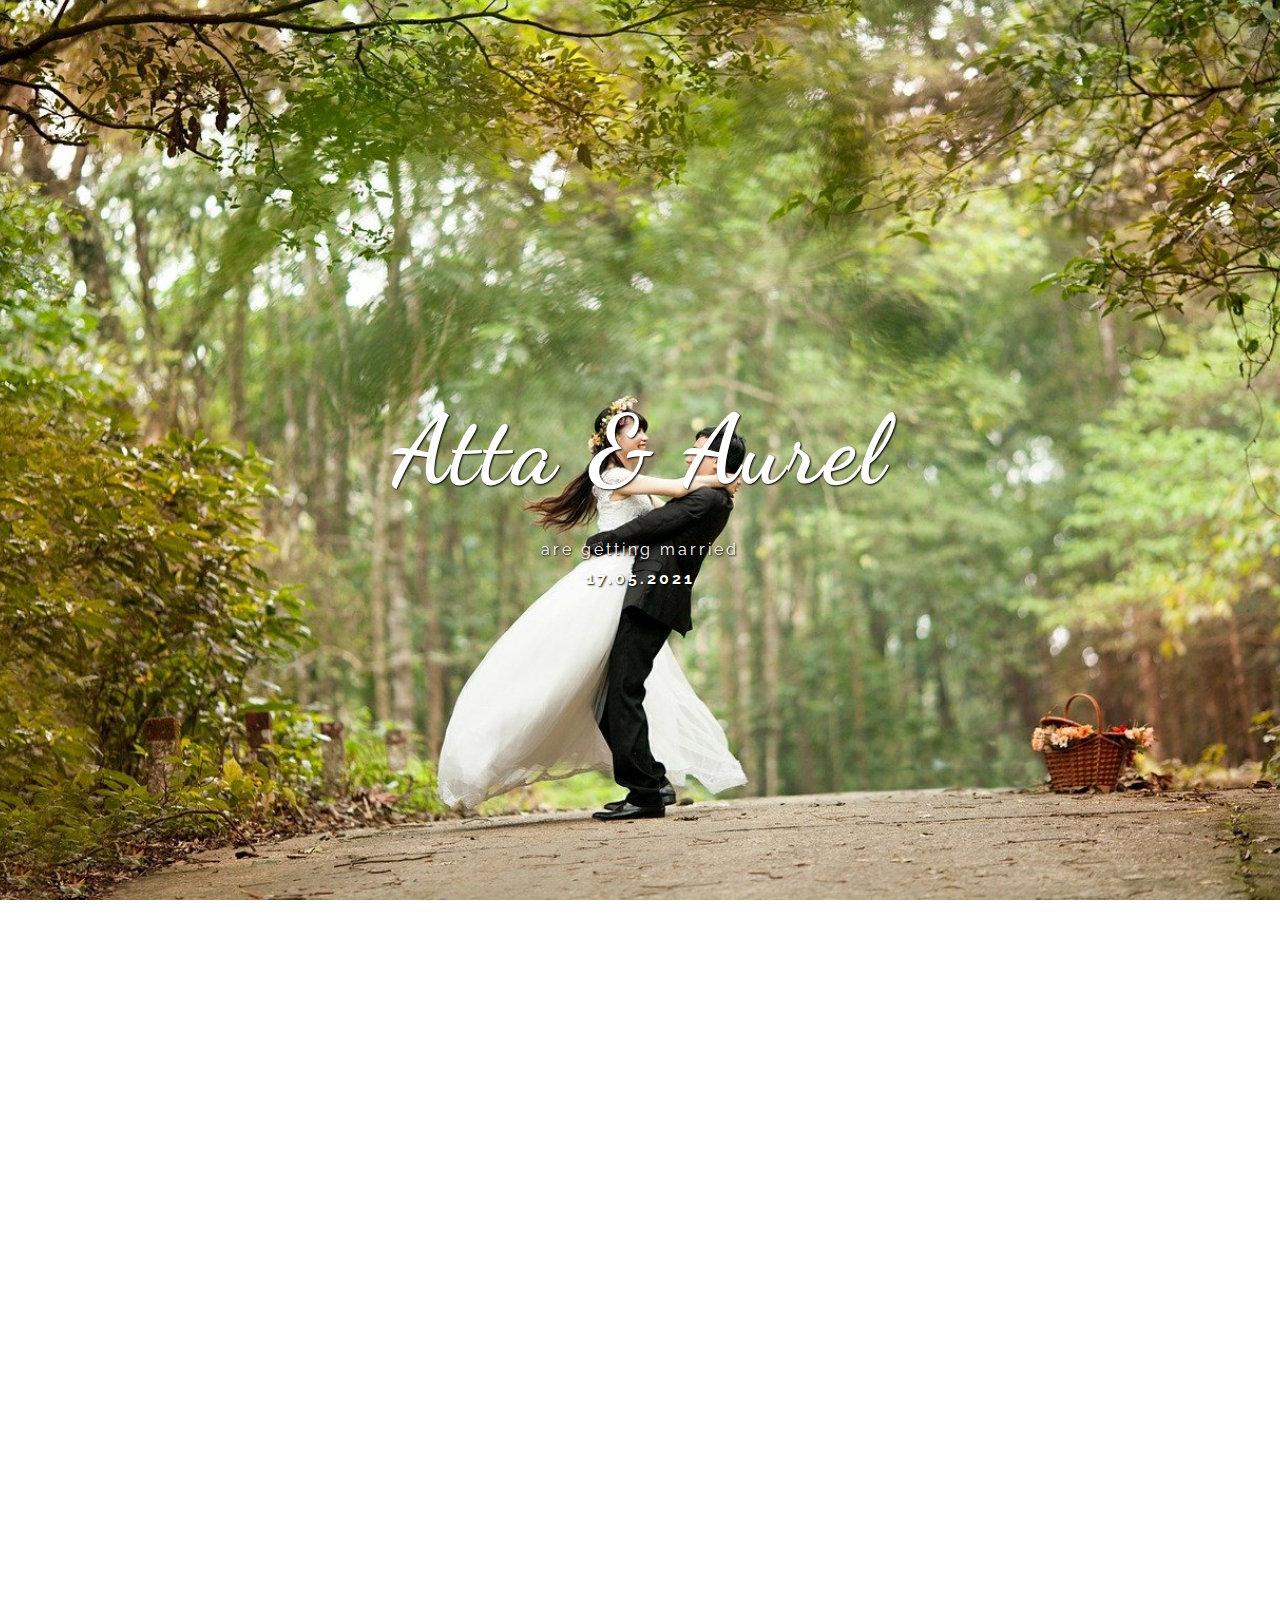
==== index.html @ 4eb8aac4 "Update index.html" ====
<!DOCTYPE html>
<html xmlns="http://www.w3.org/1999/xhtml">

<head>
	<meta http-equiv="Content-Type" content="text/html; charset=utf-8" />
	<title>Undangan Digital</title>


	<link rel="stylesheet" type="text/css" href="examples.css" />
	<link rel="preconnect" href="https://fonts.gstatic.com">
	<link href="https://fonts.googleapis.com/css2?family=Raleway:ital,wght@1,459&display=swap" rel="stylesheet">
	<link rel="preconnect" href="https://fonts.gstatic.com">
	<link href="https://fonts.googleapis.com/css2?family=Dancing+Script:wght@700&display=swap" rel="stylesheet">
	<style>

	/* Style for our header texts
	* --------------------------------------- */
	h1{
		font-family: 'Dancing Script', cursive;
		color: #fff;
		text-shadow: 1px 1px 2px black;
		letter-spacing: 3px;
		margin:0;
		padding:0;
	}
	h2{
		letter-spacing: 3px;
		line-height: 1.8;
		font-family: 'Raleway', sans-serif;
		color: #fff;
		text-shadow: 1px 1px 2px black;
		margin:0;
		padding:0;
	}
	h3{
		letter-spacing: 3px;
		line-height: 1.8;
		font-family: 'Raleway', sans-serif;
		color: #fff;
		text-shadow: 1px 1px 2px black;
		margin:0;
		padding:0;
	}
	p{
		line-height: 2.0;
		font-family: 'Raleway', sans-serif;
		color: #fff;
		margin-top:10px;
		margin-left:40px;
		margin-right:40px;
	}
	.button{
		background-color: #4CAF50; /* Green */
		border: none;
		color: white;
		padding: 15px 32px;
		text-align: center;
		text-decoration: none;
		display: inline-block;
		font-size: 16px;
	}

	/* Centered texts in each section
	* --------------------------------------- */
	.section{
		text-align:center;
	}


	/* Backgrounds will cover all the section
	* --------------------------------------- */
	#section0,
	#section1,
	#section2,
	#section3,
    #slide1,
    #slide2{
		background-size: cover;
		background-attachment: fixed;
	}

	/* Defining each sectino background and styles
	* --------------------------------------- */
	#section0{
		background-image: url(imgs/bg1.jpg);
		background-position: center;
	}
	#section0 h1{
		top: 50%;
		transform: translateY(-50%);
		position: relative;
	}
	#section0 h2{
		top: 50%;
		transform: translateY(-50%);
		position: relative;
	}
	#section2{
		background-image: url(imgs/bg2.jpg);
		padding: 6% 0 0 0;
		background-position: center;
	}
	#section2 h2{
		top: 10%;
		transform: translateY(-50%);
		position: relative;
	}
	#section2 p{
		top: 30%;
		transform: translateY(-50%);
		position: relative;
	}
	#section3{
		background-image: url(imgs/bg4.jpg);
		padding: 6% 0 0 0;
	}
	#section3 h2{
		top: 30%;
		transform: translateY(-50%);
		position: relative;
	}
	</style>

	<!--[if IE]>
		<script type="text/javascript">
			 var console = { log: function() {} };
		</script>
	<![endif]-->
</head>
<body>


<div id="fullpage">
	<div class="section" id="section0"><h1><b>Atta & Aurel</b> </br></h1>
	<h2>are getting married</br><b>17.05.2021</b></h2></div>
	<div class="section" id="section2">
		<p><i>Bismillahirahmanirrahim</i></br>
		<i>Assalamu'alaikum warahmatullahi wabarakatuh Dengan memohon rahmat dan ridho Allah SWT, Mohon do'a restu Bapak/Ibu/Saudara/i dalam rangka melangsungkan pernikahan putra-putri kami :</br>
		<b>Atta Halilintar</b></br>Putra pertama Bpk Joko & Ibu Susi</br><b>&</b></br>
		<b>Aurel Hermansyah</b></br>Putri pertama Bpk Anang & Ibu KD</i>
    </p></div>
	<div class="section" id="section3">
		<h2>Waktu</br>Akad : Ahad, 16 Mei 2021</br>Resepsi : Senin, 17 Mei 2021</h2>
		<h2>Tempat</br>Gedung Bhakti Wanitatama Jl.Laksa Adisucipto No.88, Yogyakarta</br><a href="#" class="button">MAPS</a></h2>
	</div>
</div>

<script type="text/javascript" src="fullpage.js"></script>
<script type="text/javascript" src="examples.js"></script>

<script type="text/javascript">
    var myFullpage = new fullpage('#fullpage', {
        verticalCentered: false,

        //to avoid problems with css3 transforms and fixed elements in Chrome, as detailed here: https://github.com/alvarotrigo/fullPage.js/issues/208
        css3:false
    });
</script>
</body>
</html>
---- examples.css ----
@CHARSET "ISO-8859-1";
/* Reset CSS
 * --------------------------------------- */
body,div,dl,dt,dd,ul,ol,li,h1,h2,h3,h4,h5,h6,pre,
form,fieldset,input,textarea,p,blockquote,th,td {
    padding: 0;
    margin: 0;
}
a{
	text-decoration:none;
}
table {
    border-spacing: 0;
}
fieldset,img {
    border: 0;
}
address,caption,cite,code,dfn,em,strong,th,var {
    font-weight: normal;
    font-style: normal;
}
strong{
	font-weight: bold;
}
ol,ul {
    list-style: none;
    margin:0;
    padding:0;
}
caption,th {
    text-align: left;

}
h1,h2,h3,h4,h5,h6 {
    font-weight: normal;
    font-size: 100%;
    margin:0;
    padding:0;
    color:#444;
}
q:before,q:after {
    content:'';
}
abbr,acronym { border: 0;
}


/* Custom CSS
 * --------------------------------------- */
body{
	font-family: arial,helvetica;
	color: #333;
	color: rgba(0,0,0,0.5);
}
.wrap{
	margin-left: auto;
	margin-right: auto;
	width: 960px;
	position: relative;
}
h1{
	font-size: 6em;
}
p{
	font-size: 2em;
}
.intro p{
	width: 50%;
	margin: 0 auto;
	font-size: 1.5em;
}
.section{
	text-align:center;
}
#menu li {
	display:inline-block;
	margin: 10px;
	color: #000;
	background:#fff;
	background: rgba(255,255,255, 0.5);
	-webkit-border-radius: 10px;
            border-radius: 10px;
}
#menu li.active{
	background:#666;
	background: rgba(0,0,0, 0.5);
	color: #fff;
}
#menu li a{
	text-decoration:none;
	color: #000;
}
#menu li.active a:hover{
	color: #000;
}
#menu li:hover{
	background: rgba(255,255,255, 0.8);
}
#menu li a,
#menu li.active a{
	padding: 9px 18px;
	display:block;
}
#menu li.active a{
	color: #fff;
}
#menu{
	position:fixed;
	top:0;
	left:0;
	height: 40px;
	z-index: 70;
	width: 100%;
	padding: 0;
	margin:0;
}
.twitter-share-button{
	position: fixed;
	z-index: 99;
	right: 149px;
	top: 9px;
}
#download{
	margin: 10px 0 0 0;
	padding: 15px 10px;
	color: #fff;
	text-shadow: 0 -1px 0 rgba(0,0,0,0.25);
	background-color: #49afcd;
	background-image: -moz-linear-gradient(top, #5bc0de, #2f96b4);
	background-image: -ms-linear-gradient(top, #5bc0de, #2f96b4);
	background-image: -webkit-gradient(linear,0 0,0 100%,from( #5bc0de),to( #2f96b4));
	background-image: -webkit-linear-gradient(top, #5bc0de, #2f96b4);
	background-image: -o-linear-gradient(top, #5bc0de, #2f96b4);
	background-image: linear-gradient(top, #5bc0de, #2f96b4);
	background-repeat: repeat-x;
	filter: progid:DXImageTransform.Microsoft.gradient(startColorstr='#5bc0de', endColorstr='#2f96b4', GradientType=0);
	border-color: #2f96b4 #2f96b4 #1f6377;
	border-color: rgba(0,0,0,.1) rgba(0,0,0,.1) rgba(0,0,0,.25);
	filter: progid:DXImageTransform.Microsoft.gradient(enabled=false);

	-webkit-border-radius: 6px;
	-moz-border-radius: 6px;
	border-radius: 6px;
	vertical-align: middle;
	cursor: pointer;
	display: inline-block;
	-webkit-box-shadow: inset 0 1px 0 rgba(255,255,255,0.2),0 1px 2px rgba(0,0,0,0.05);
	-moz-box-shadow: inset 0 1px 0 rgba(255,255,255,0.2),0 1px 2px rgba(0,0,0,0.05);
	box-shadow: inset 0 1px 0 rgba(255,255,255,0.2),0 1px 2px rgba(0,0,0,0.05);
}
#download a{
	text-decoration:none;
	color:#fff;
}
#download:hover{
	text-shadow: 0 -1px 0 rgba(0,0,0,.25);
	background-color: #2F96B4;
	background-position: 0 -15px;
	-webkit-transition: background-position .1s linear;
	-moz-transition: background-position .1s linear;
	-ms-transition: background-position .1s linear;
	-o-transition: background-position .1s linear;
	transition: background-position .1s linear;
}
#infoMenu{
	height: 20px;
	color: #f2f2f2;
	position:fixed;
	z-index:70;
	bottom:0;
	width:100%;
	text-align:right;
	font-size:0.9em;
	padding:8px 0 8px 0;
}
#infoMenu ul{
	padding: 0 40px;
}
#infoMenu li a{
	display: block;
	margin: 0 22px 0 0;
	color: #333;
}
#infoMenu li a:hover{
	text-decoration:underline;
}
#infoMenu li{
	display:inline-block;
	position:relative;
}
#examplesList{
	display:none;
	background: #282828;
	-webkit-border-radius: 6px;
	-moz-border-radius: 6px;
	border-radius: 6px;
	padding: 20px;
	float: left;
	position: absolute;
	bottom: 29px;
	right: 0;
	width:638px;
	text-align:left;
}
#examplesList ul{
	padding:0;
}
#examplesList ul li{
	display:block;
	margin: 5px 0;
}
#examplesList ul li a{
	color: #BDBDBD;
	margin:0;
}
#examplesList ul li a:hover{
	color: #f2f2f2;
}
#examplesList .column{
	float: left;
	margin: 0 20px 0 0;
}
#examplesList h3{
	color: #f2f2f2;
	font-size: 1.2em;
	margin: 0 0 15px 0;
	border-bottom: 1px solid rgba(0, 0, 0, 0.4);
	-webkit-box-shadow: 0 1px 0 rgba(255, 255, 255, 0.1);
	-moz-box-shadow: 0 1px 0 rgba(255,255,255,0.1);
	box-shadow: 0 1px 0 rgba(255, 255, 255, 0.1);
	padding: 0 0 5px 0;
}



/* Demos Menu
 * --------------------------------------- */
 #demosMenu{
	position:fixed;
	bottom: 10px;
	right:10px;
	z-index: 999;
 }
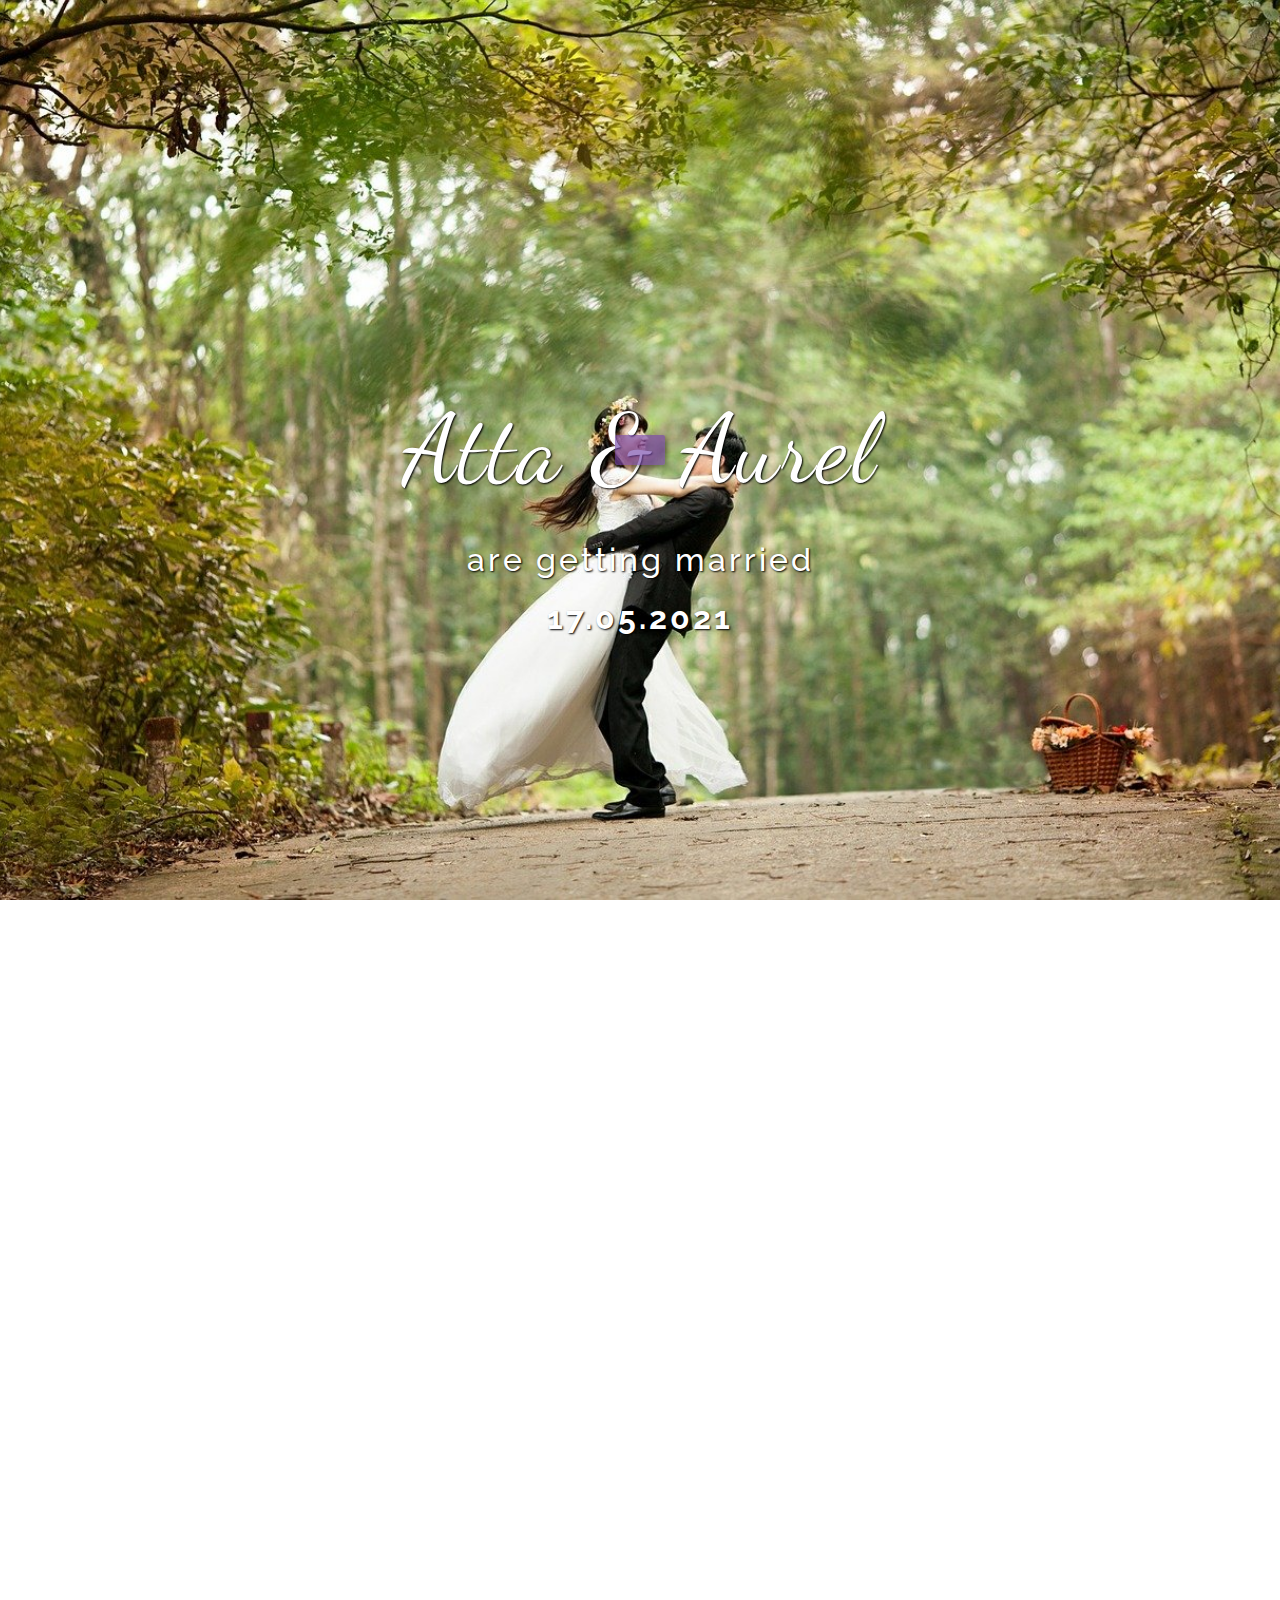
==== commit 6a4878ed: "Rename backgrounds-fixed.html to index.html" ====
--- a/index.html
+++ b/index.html
@@ -7,10 +7,17 @@
 
 
 	<link rel="stylesheet" type="text/css" href="examples.css" />
+	<meta charset="utf-8">
+	<meta name="viewport" content="width=device-width, initial-scale=1">
+	<link rel="stylesheet" href="https://maxcdn.bootstrapcdn.com/bootstrap/4.5.2/css/bootstrap.min.css">
+	<script src="https://ajax.googleapis.com/ajax/libs/jquery/3.5.1/jquery.min.js"></script>
+	<script src="https://cdnjs.cloudflare.com/ajax/libs/popper.js/1.16.0/umd/popper.min.js"></script>
+	<script src="https://maxcdn.bootstrapcdn.com/bootstrap/4.5.2/js/bootstrap.min.js"></script>
 	<link rel="preconnect" href="https://fonts.gstatic.com">
-	<link href="https://fonts.googleapis.com/css2?family=Raleway:ital,wght@1,459&display=swap" rel="stylesheet">
+	<link href="https://fonts.googleapis.com/css2?family=Dancing+Script:wght@600&display=swap" rel="stylesheet">
 	<link rel="preconnect" href="https://fonts.gstatic.com">
-	<link href="https://fonts.googleapis.com/css2?family=Dancing+Script:wght@700&display=swap" rel="stylesheet">
+	<link href="https://fonts.googleapis.com/css2?family=Dancing+Script:wght@600&family=Raleway:ital@1&display=swap" rel="stylesheet">
+	<link rel="stylesheet" href="https://use.fontawesome.com/releases/v5.7.0/css/all.css" integrity="sha384-lZN37f5QGtY3VHgisS14W3ExzMWZxybE1SJSEsQp9S+oqd12jhcu+A56Ebc1zFSJ" crossorigin="anonymous">
 	<style>
 
 	/* Style for our header texts
@@ -32,7 +39,7 @@
 		margin:0;
 		padding:0;
 	}
-	h3{
+	h4{
 		letter-spacing: 3px;
 		line-height: 1.8;
 		font-family: 'Raleway', sans-serif;
@@ -41,7 +48,7 @@
 		margin:0;
 		padding:0;
 	}
-	p{
+	h5{
 		line-height: 2.0;
 		font-family: 'Raleway', sans-serif;
 		color: #fff;
@@ -49,17 +56,6 @@
 		margin-left:40px;
 		margin-right:40px;
 	}
-	.button{
-		background-color: #4CAF50; /* Green */
-		border: none;
-		color: white;
-		padding: 15px 32px;
-		text-align: center;
-		text-decoration: none;
-		display: inline-block;
-		font-size: 16px;
-	}
-
 	/* Centered texts in each section
 	* --------------------------------------- */
 	.section{
@@ -105,7 +101,7 @@
 		transform: translateY(-50%);
 		position: relative;
 	}
-	#section2 p{
+	#section2 h5{
 		top: 30%;
 		transform: translateY(-50%);
 		position: relative;
@@ -115,11 +111,49 @@
 		padding: 6% 0 0 0;
 	}
 	#section3 h2{
-		top: 30%;
-		transform: translateY(-50%);
-		position: relative;
-	}
-	</style>
+		top: 20%;
+		transform: translateY(-50%);
+		position: relative;
+	}
+	#section3 h4{
+		top: 20%;
+		transform: translateY(-50%);
+		position: relative;
+	}
+	audio {
+  display: none;
+}
+button {
+  font-size: 16px;
+  color: #eee;
+  position: fixed;
+  top: 50%;
+  left: 50%;
+  transform: translate(-50%, -50%);
+  width: 50px;
+  padding: 15px;
+  border: none;
+  border-radius: 2px;
+  outline: none;
+  background: rgba(115, 67, 167, 0.8);
+  box-shadow: 2px 2px 4px rgba(0, 0, 0, 0.4);
+  opacity: 0.8;
+  cursor: pointer;
+  transition: all 0.4s ease-out;
+}
+
+button.fade:hover {
+  opacity: 0.8;
+}
+
+.fade {
+  opacity: 0.2;
+  top: 0;
+  left: 0;
+  transform: translate(0, 0);
+}
+
+</style>
 
 	<!--[if IE]>
 		<script type="text/javascript">
@@ -128,20 +162,24 @@
 	<![endif]-->
 </head>
 <body>
-
-
+<audio src="test.mp3"></audio>
 <div id="fullpage">
-	<div class="section" id="section0"><h1><b>Atta & Aurel</b> </br></h1>
-	<h2>are getting married</br><b>17.05.2021</b></h2></div>
+
+	<div class="section" id="section0"><h1 class="display-1">Atta & Aurel</h1></br>
+	<h2>are getting married</br><b>17.05.2021</b></h2>
+	<button id="button">
+  <i class="fas fa-volume-up"></i>
+</button>
+	</div>
 	<div class="section" id="section2">
-		<p><i>Bismillahirahmanirrahim</i></br>
+		<h5><i>Bismillahirahmanirrahim</i></br>
 		<i>Assalamu'alaikum warahmatullahi wabarakatuh Dengan memohon rahmat dan ridho Allah SWT, Mohon do'a restu Bapak/Ibu/Saudara/i dalam rangka melangsungkan pernikahan putra-putri kami :</br>
 		<b>Atta Halilintar</b></br>Putra pertama Bpk Joko & Ibu Susi</br><b>&</b></br>
 		<b>Aurel Hermansyah</b></br>Putri pertama Bpk Anang & Ibu KD</i>
-    </p></div>
+    </h5></div>
 	<div class="section" id="section3">
-		<h2>Waktu</br>Akad : Ahad, 16 Mei 2021</br>Resepsi : Senin, 17 Mei 2021</h2>
-		<h2>Tempat</br>Gedung Bhakti Wanitatama Jl.Laksa Adisucipto No.88, Yogyakarta</br><a href="#" class="button">MAPS</a></h2>
+	<h2>Waktu <i class="fas fa-calendar-alt"></i></h2></br><h4>Akad : Ahad, 16 Mei 2021</br>Resepsi : Senin, 17 Mei 2021</h4>
+	<h2>Tempat <i class="fas fa-map-marker-alt"></i></h2></br><h4>Gedung Bhakti Wanitatama Jl.Laksa Adisucipto No.88, Yogyakarta</br><a href="#" class="btn btn-primary">Buka Gmaps</a></h4>
 	</div>
 </div>
 
@@ -156,5 +194,26 @@
         css3:false
     });
 </script>
+<script>
+const button = document.querySelector("#button");
+const icon = document.querySelector("#button > i");
+const audio = document.querySelector("audio");
+
+button.addEventListener("click", () => {
+  if (audio.paused) {
+    audio.volume = 0.2;
+    audio.play();
+    icon.classList.remove('fa-volume-up');
+    icon.classList.add('fa-volume-mute');
+    
+  } else {
+    audio.pause();
+    icon.classList.remove('fa-volume-mute');
+    icon.classList.add('fa-volume-up');
+  }
+  button.classList.add("fade");
+});
+
+</script>
 </body>
 </html>
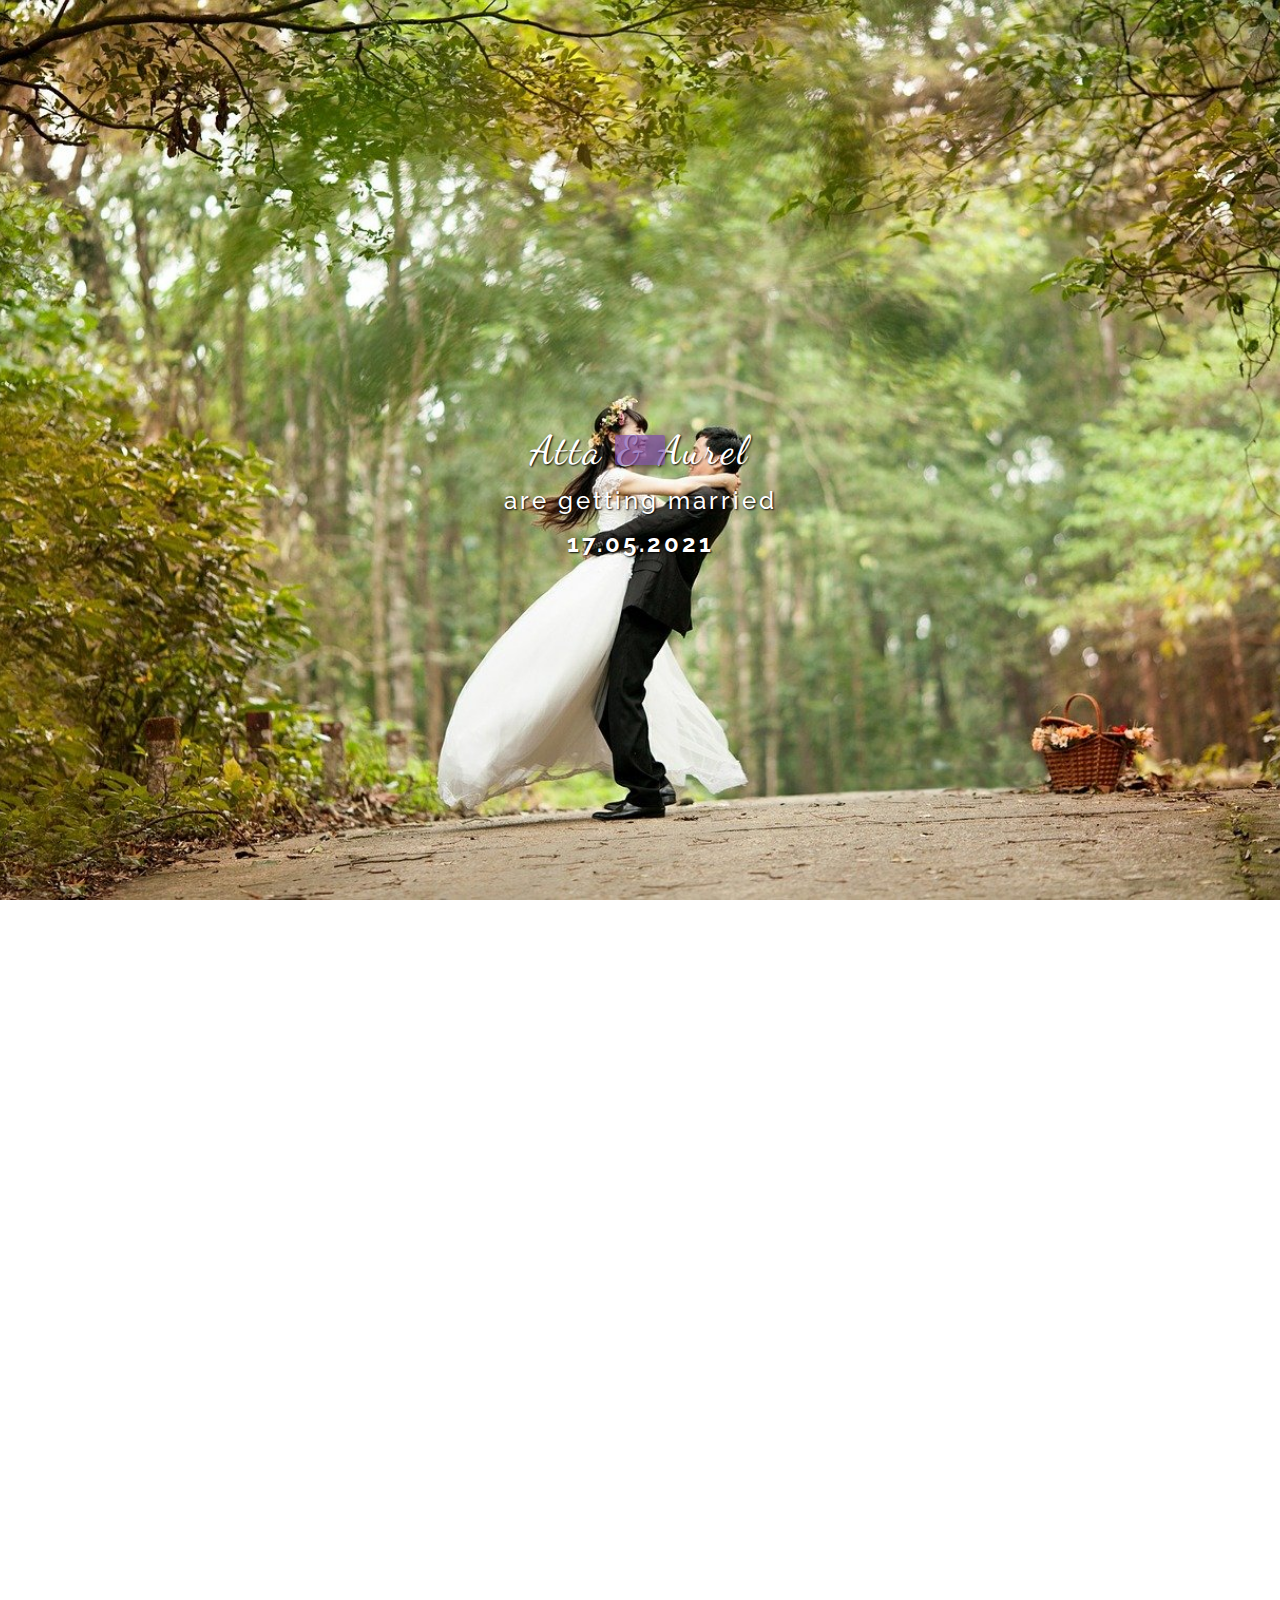
==== commit 48fa381d: "Rename backgrounds-fixed.html to index.html" ====
--- a/index.html
+++ b/index.html
@@ -49,10 +49,18 @@
 		padding:0;
 	}
 	h5{
+		letter-spacing: 3px;
+		line-height: 1.8;
+		font-family: 'Raleway', sans-serif;
+		color: #fff;
+		text-shadow: 1px 1px 2px black;
+		margin:0;
+		padding:0;
+	}
+	p{
 		line-height: 2.0;
 		font-family: 'Raleway', sans-serif;
 		color: #fff;
-		margin-top:10px;
 		margin-left:40px;
 		margin-right:40px;
 	}
@@ -86,7 +94,7 @@
 		transform: translateY(-50%);
 		position: relative;
 	}
-	#section0 h2{
+	#section0 h4{
 		top: 50%;
 		transform: translateY(-50%);
 		position: relative;
@@ -101,8 +109,8 @@
 		transform: translateY(-50%);
 		position: relative;
 	}
-	#section2 h5{
-		top: 30%;
+	#section2 p{
+		top: 50%;
 		transform: translateY(-50%);
 		position: relative;
 	}
@@ -110,13 +118,8 @@
 		background-image: url(imgs/bg4.jpg);
 		padding: 6% 0 0 0;
 	}
-	#section3 h2{
-		top: 20%;
-		transform: translateY(-50%);
-		position: relative;
-	}
-	#section3 h4{
-		top: 20%;
+	#section3 h5{
+		top: 30%;
 		transform: translateY(-50%);
 		position: relative;
 	}
@@ -165,21 +168,21 @@
 <audio src="test.mp3"></audio>
 <div id="fullpage">
 
-	<div class="section" id="section0"><h1 class="display-1">Atta & Aurel</h1></br>
-	<h2>are getting married</br><b>17.05.2021</b></h2>
+	<div class="section" id="section0"><h1>Atta & Aurel</h1></br>
+	<h4>are getting married</br><b>17.05.2021</b></h4>
 	<button id="button">
   <i class="fas fa-volume-up"></i>
 </button>
 	</div>
 	<div class="section" id="section2">
-		<h5><i>Bismillahirahmanirrahim</i></br>
+		<p><i>Bismillahirahmanirrahim</i></br>
 		<i>Assalamu'alaikum warahmatullahi wabarakatuh Dengan memohon rahmat dan ridho Allah SWT, Mohon do'a restu Bapak/Ibu/Saudara/i dalam rangka melangsungkan pernikahan putra-putri kami :</br>
 		<b>Atta Halilintar</b></br>Putra pertama Bpk Joko & Ibu Susi</br><b>&</b></br>
 		<b>Aurel Hermansyah</b></br>Putri pertama Bpk Anang & Ibu KD</i>
-    </h5></div>
+    </p></div>
 	<div class="section" id="section3">
-	<h2>Waktu <i class="fas fa-calendar-alt"></i></h2></br><h4>Akad : Ahad, 16 Mei 2021</br>Resepsi : Senin, 17 Mei 2021</h4>
-	<h2>Tempat <i class="fas fa-map-marker-alt"></i></h2></br><h4>Gedung Bhakti Wanitatama Jl.Laksa Adisucipto No.88, Yogyakarta</br><a href="#" class="btn btn-primary">Buka Gmaps</a></h4>
+	<h5>Waktu <i class="fas fa-calendar-alt"></i></h5></br><h5>Akad : Ahad, 16 Mei 2021</br>Resepsi : Senin, 17 Mei 2021</h5>
+	<h5>Tempat <i class="fas fa-map-marker-alt"></i></h5></br></br><h5>Gedung Bhakti Wanitatama Jl.Laksa Adisucipto No.88, Yogyakarta</br><a href="#" class="btn btn-primary">Buka Gmaps</a></h5>
 	</div>
 </div>
 
